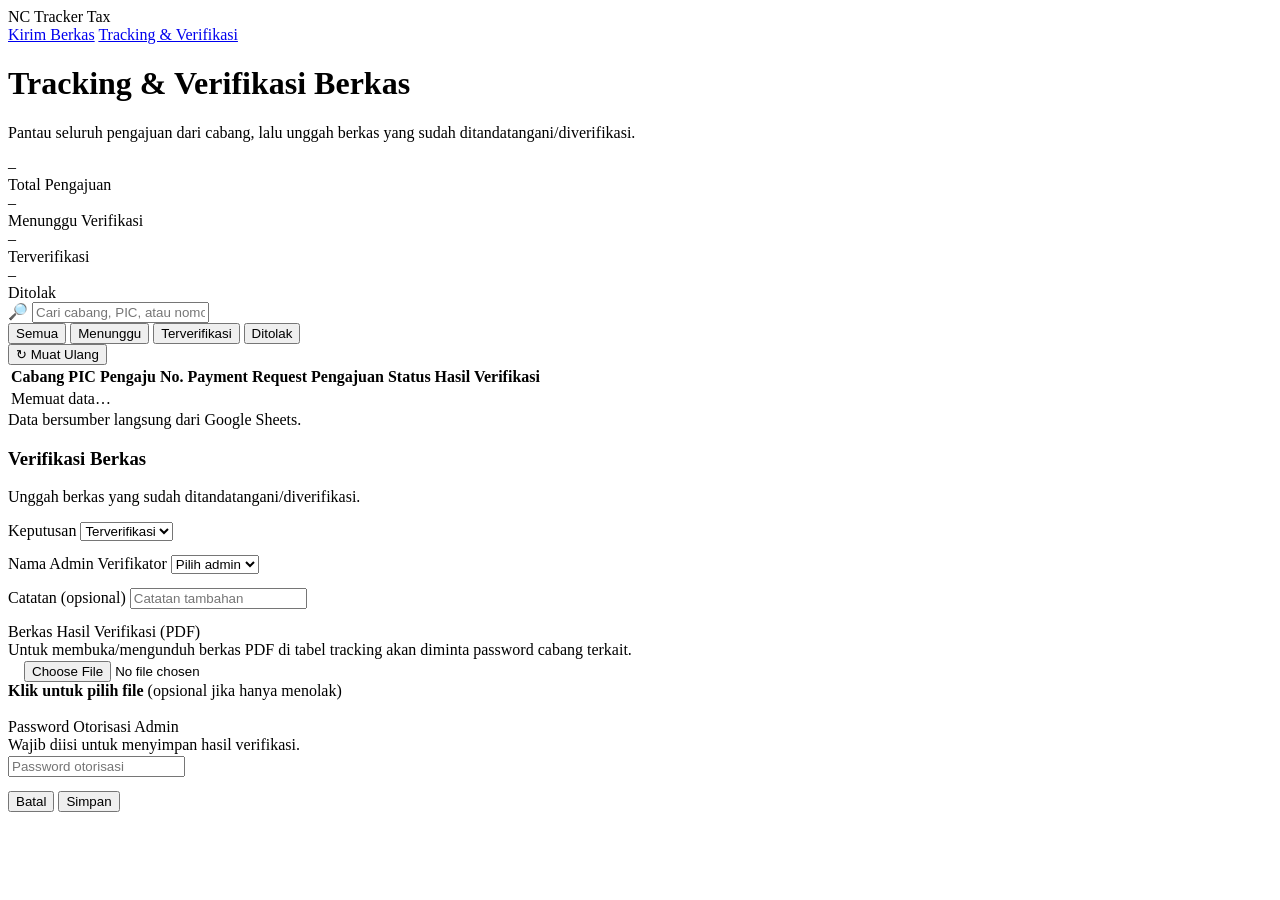
==== tracking.html @ 3864672f "Replace text input with select for admin verifier" ====
<!DOCTYPE html>
<html lang="id">
<head>
<meta charset="UTF-8">
<meta name="viewport" content="width=device-width, initial-scale=1.0">
<title>Tracking &amp; Verifikasi — NC Tracker Tax</title>
<link rel="stylesheet" href="assets/style.css">
</head>
<body>

<div class="topbar">
  <div class="topbar-inner">
    <div class="brand"><span class="brand-mark">NC</span> Tracker Tax</div>
    <nav class="nav-tabs">
      <a href="index.html">Kirim Berkas</a>
      <a href="tracking.html" class="active">Tracking &amp; Verifikasi</a>
    </nav>
  </div>
</div>

<div class="wrap">
  <div class="page-head">
    <h1>Tracking &amp; Verifikasi Berkas</h1>
    <p>Pantau seluruh pengajuan dari cabang, lalu unggah berkas yang sudah ditandatangani/diverifikasi.</p>
  </div>

  <div class="stat-row" id="statRow">
    <div class="stat-card"><div class="num" id="statTotal">–</div><div class="label">Total Pengajuan</div></div>
    <div class="stat-card"><div class="num" id="statPending">–</div><div class="label">Menunggu Verifikasi</div></div>
    <div class="stat-card"><div class="num" id="statVerified">–</div><div class="label">Terverifikasi</div></div>
    <div class="stat-card"><div class="num" id="statRejected">–</div><div class="label">Ditolak</div></div>
  </div>

  <div class="toolbar">
    <div class="search-box">
      <span>🔎</span>
      <input type="text" id="searchInput" placeholder="Cari cabang, PIC, atau nomor NC…">
    </div>
    <div class="filter-tabs" id="filterTabs">
      <button data-filter="all" class="active">Semua</button>
      <button data-filter="Menunggu Verifikasi">Menunggu</button>
      <button data-filter="Terverifikasi">Terverifikasi</button>
      <button data-filter="Ditolak">Ditolak</button>
    </div>
    <button class="btn btn-ghost btn-sm" id="refreshBtn">↻ Muat Ulang</button>
    <span id="lastUpdated" style="font-size:12px; color:var(--ink-soft); white-space:nowrap;"></span>
  </div>

  <div class="table-wrap">
    <table>
      <thead>
        <tr>
          <th>Cabang</th>
          <th>PIC Pengaju</th>
          <th>No. Payment Request</th>
          <th>Pengajuan</th>
          <th>Status</th>
          <th>Hasil Verifikasi</th>
          <th></th>
        </tr>
      </thead>
      <tbody id="tableBody">
        <tr><td colspan="7" class="empty-state">Memuat data…</td></tr>
      </tbody>
    </table>
  </div>

  <footer class="foot">Data bersumber langsung dari Google Sheets.</footer>
</div>

<!-- Modal verifikasi -->
<div class="modal-overlay" id="modalOverlay">
  <div class="modal">
    <h3>Verifikasi Berkas</h3>
    <p class="sub" id="modalSub">Unggah berkas yang sudah ditandatangani/diverifikasi.</p>

    <div class="field" style="margin-bottom:14px;">
      <label>Keputusan</label>
      <select id="modalStatus">
        <option value="Terverifikasi">Terverifikasi</option>
        <option value="Ditolak">Ditolak</option>
      </select>
    </div>

    <div class="field" style="margin-bottom:14px;">
      <label>Nama Admin Verifikator</label>
      <select id="modalAdmin">
        <option value="" disabled selected>Pilih admin</option>
        <option value="Widi">Widi</option>
        <option value="Gita">Gita</option>
      </select>
    </div>

    <div class="field" style="margin-bottom:14px;">
      <label>Catatan (opsional)</label>
      <input type="text" id="modalCatatan" placeholder="Catatan tambahan">
    </div>

    <div class="field">
      <label>Berkas Hasil Verifikasi (PDF)</label>
      <div class="hint" style="margin-bottom:2px;">Untuk membuka/mengunduh berkas PDF di tabel tracking akan diminta password cabang terkait.</div>
      <label class="dropzone" id="modalDropzone" style="padding:16px;">
        <input type="file" id="modalFileInput" accept="application/pdf">
        <div class="dz-text" id="modalDzText"><strong>Klik untuk pilih file</strong> (opsional jika hanya menolak)</div>
      </label>
    </div>

    <div class="field" style="margin-bottom:14px;">
      <label>Password Otorisasi Admin</label>
      <div class="hint" style="margin-bottom:2px;">Wajib diisi untuk menyimpan hasil verifikasi.</div>
      <input type="password" id="modalAuthPassword" placeholder="Password otorisasi" autocomplete="off">
    </div>

    <div class="modal-actions">
      <button class="btn btn-ghost btn-sm" id="modalCancel">Batal</button>
      <button class="btn btn-primary btn-sm" id="modalSubmit">Simpan</button>
    </div>
    <div class="status-msg" id="modalMsg" style="margin-top:10px;"></div>
  </div>
</div>

<script src="assets/branch-config.js"></script>
<script src="assets/config.js"></script>
<script src="assets/tracking.js"></script>
</body>
</html>
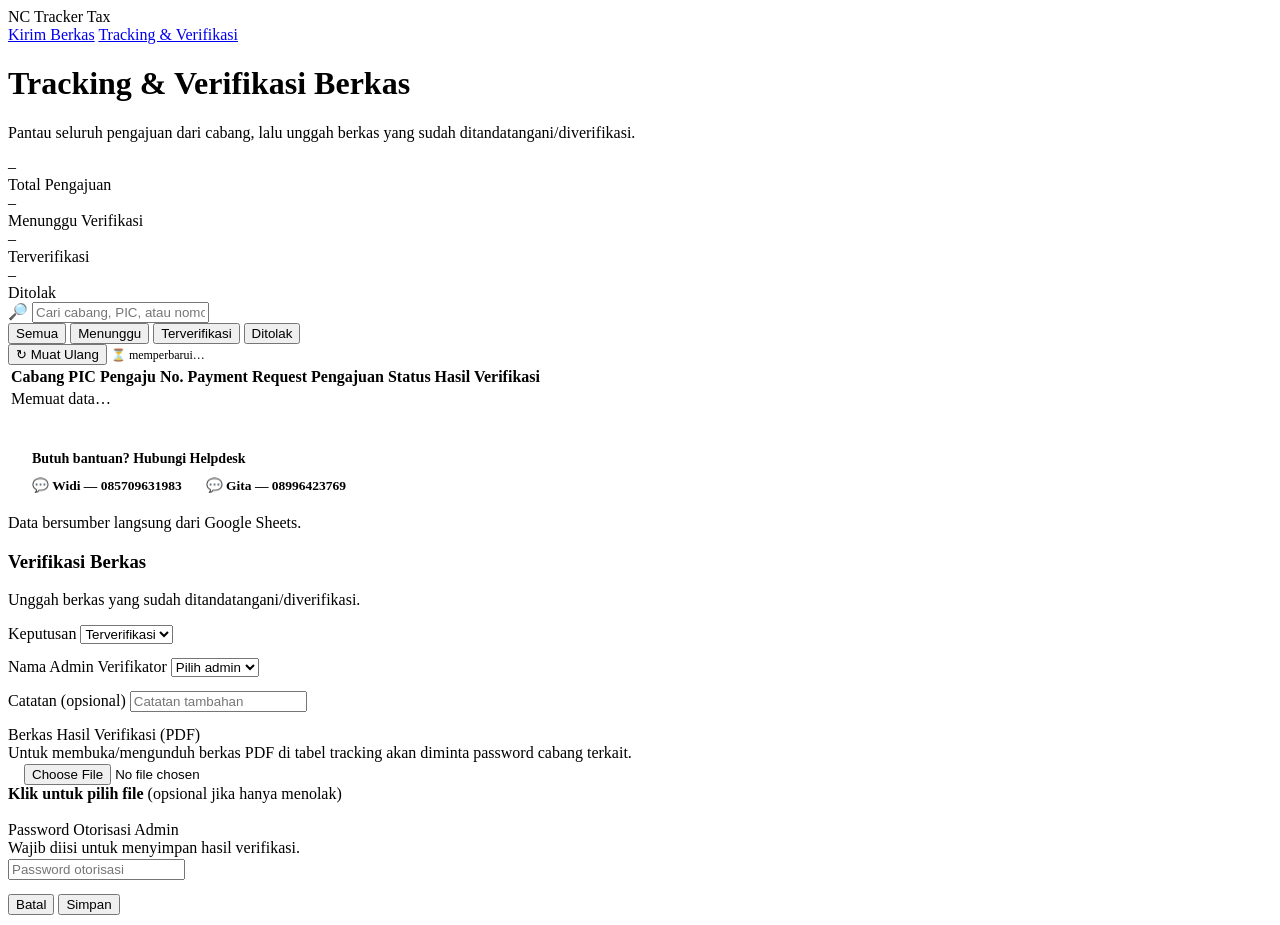
==== commit b7af40a0: "Add helpdesk contact information to tracking.html Added a helpdesk section with contact links for as" ====
--- a/tracking.html
+++ b/tracking.html
@@ -65,6 +65,14 @@
     </table>
   </div>
 
+  <div class="card" style="margin-top:20px; padding:20px 24px;">
+    <div style="font-weight:700; font-size:14px; margin-bottom:10px;">Butuh bantuan? Hubungi Helpdesk</div>
+    <div style="display:flex; gap:24px; flex-wrap:wrap;">
+      <a href="https://wa.me/6285709631983" target="_blank" style="display:flex; align-items:center; gap:8px; color:var(--success); text-decoration:none; font-weight:600; font-size:13.5px;">💬 Widi — 085709631983</a>
+      <a href="https://wa.me/628996423769" target="_blank" style="display:flex; align-items:center; gap:8px; color:var(--success); text-decoration:none; font-weight:600; font-size:13.5px;">💬 Gita — 08996423769</a>
+    </div>
+  </div>
+
   <footer class="foot">Data bersumber langsung dari Google Sheets.</footer>
 </div>
 
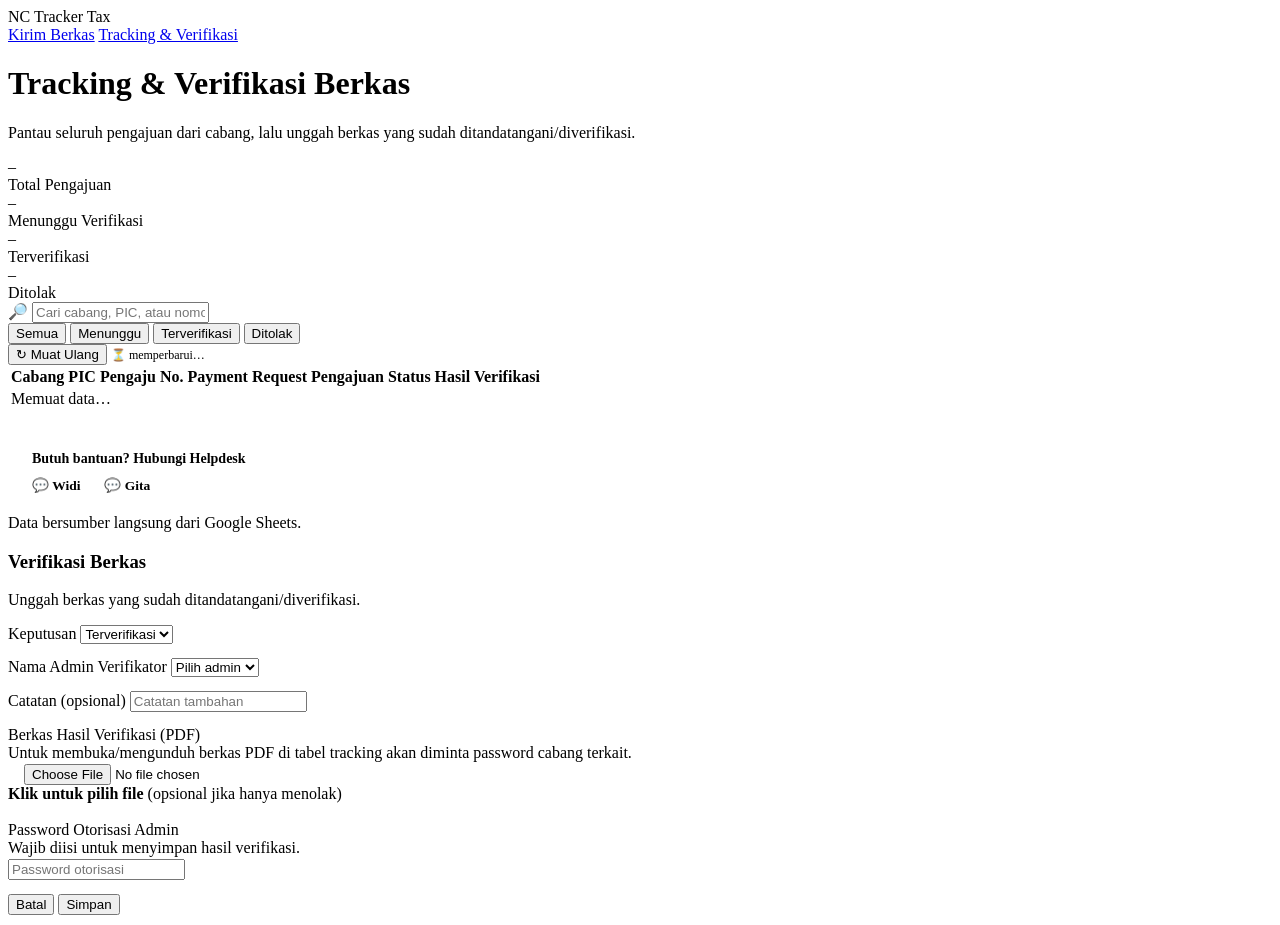
==== commit 0cdf3d5a: "Update contact links for Helpdesk support" ====
--- a/tracking.html
+++ b/tracking.html
@@ -68,8 +68,8 @@
   <div class="card" style="margin-top:20px; padding:20px 24px;">
     <div style="font-weight:700; font-size:14px; margin-bottom:10px;">Butuh bantuan? Hubungi Helpdesk</div>
     <div style="display:flex; gap:24px; flex-wrap:wrap;">
-      <a href="https://wa.me/6285709631983" target="_blank" style="display:flex; align-items:center; gap:8px; color:var(--success); text-decoration:none; font-weight:600; font-size:13.5px;">💬 Widi — 085709631983</a>
-      <a href="https://wa.me/628996423769" target="_blank" style="display:flex; align-items:center; gap:8px; color:var(--success); text-decoration:none; font-weight:600; font-size:13.5px;">💬 Gita — 08996423769</a>
+      <a href="https://wa.me/6285709631983" target="_blank" style="display:flex; align-items:center; gap:8px; color:var(--success); text-decoration:none; font-weight:600; font-size:13.5px;">💬 Widi</a>
+      <a href="https://wa.me/628996423769" target="_blank" style="display:flex; align-items:center; gap:8px; color:var(--success); text-decoration:none; font-weight:600; font-size:13.5px;">💬 Gita</a>
     </div>
   </div>
 
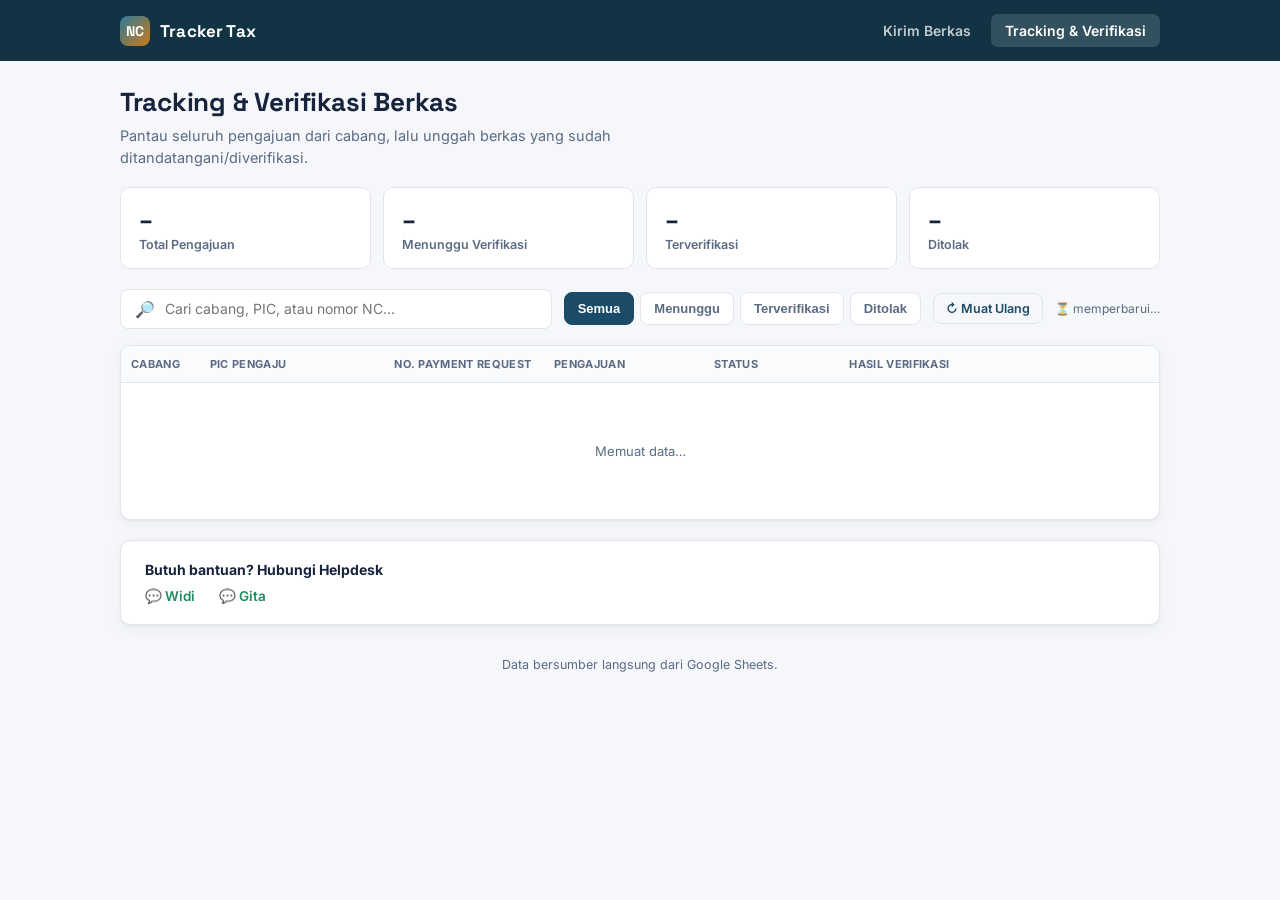
==== commit 6d9f847b: "Define column widths in tracking.html Add colgroup to define column widths in the table" ====
--- a/tracking.html
+++ b/tracking.html
@@ -48,6 +48,15 @@
 
   <div class="table-wrap">
     <table>
+      <colgroup>
+        <col style="width:64px;">
+        <col style="width:150px;">
+        <col style="width:130px;">
+        <col style="width:130px;">
+        <col style="width:110px;">
+        <col style="width:170px;">
+        <col style="width:90px;">
+      </colgroup>
       <thead>
         <tr>
           <th>Cabang</th>
--- a/assets/style.css
+++ b/assets/style.css
@@ -0,0 +1,385 @@
+@import url('https://fonts.googleapis.com/css2?family=Space+Grotesk:wght@500;600;700&family=Inter:wght@400;500;600;700&family=IBM+Plex+Mono:wght@500;600&display=swap');
+
+:root {
+  --bg: #F5F7FA;
+  --surface: #FFFFFF;
+  --ink: #16233A;
+  --ink-soft: #5B6B84;
+  --border: #E1E6EE;
+  --primary: #1B4B66;
+  --primary-dark: #123344;
+  --primary-soft: #E7F0F4;
+  --accent: #C97A1A;
+  --accent-soft: #FBEEDD;
+  --success: #1F8A5F;
+  --success-soft: #E4F5EC;
+  --danger: #C0392B;
+  --danger-soft: #FBEAE8;
+  --radius: 10px;
+  --shadow: 0 1px 2px rgba(22, 35, 58, 0.06), 0 4px 16px rgba(22, 35, 58, 0.05);
+}
+
+* { box-sizing: border-box; }
+
+body {
+  margin: 0;
+  background: var(--bg);
+  color: var(--ink);
+  font-family: 'Inter', system-ui, sans-serif;
+  -webkit-font-smoothing: antialiased;
+}
+
+.wrap {
+  max-width: 1080px;
+  margin: 0 auto;
+  padding: 0 20px 64px;
+}
+
+/* ---------- Topbar ---------- */
+.topbar {
+  background: var(--primary-dark);
+  color: #fff;
+}
+.topbar-inner {
+  max-width: 1080px;
+  margin: 0 auto;
+  padding: 14px 20px;
+  display: flex;
+  align-items: center;
+  justify-content: space-between;
+  gap: 16px;
+  flex-wrap: wrap;
+}
+.brand {
+  display: flex;
+  align-items: center;
+  gap: 10px;
+  font-family: 'Space Grotesk', sans-serif;
+  font-weight: 700;
+  font-size: 17px;
+  letter-spacing: 0.01em;
+}
+.brand-mark {
+  width: 30px; height: 30px;
+  border-radius: 8px;
+  background: linear-gradient(135deg, #2D7A99, var(--accent));
+  display: flex; align-items: center; justify-content: center;
+  font-size: 14px; font-weight: 700;
+  flex-shrink: 0;
+}
+.nav-tabs { display: flex; gap: 6px; }
+.nav-tabs a {
+  color: rgba(255,255,255,0.75);
+  text-decoration: none;
+  font-size: 14px;
+  font-weight: 600;
+  padding: 8px 14px;
+  border-radius: 7px;
+  transition: background 0.15s, color 0.15s;
+}
+.nav-tabs a:hover { color: #fff; background: rgba(255,255,255,0.08); }
+.nav-tabs a.active { color: #fff; background: rgba(255,255,255,0.14); }
+
+/* ---------- Page header ---------- */
+.page-head {
+  padding: 24px 0 18px;
+}
+.page-head h1 {
+  font-family: 'Space Grotesk', sans-serif;
+  font-size: 26px;
+  margin: 0 0 6px;
+  letter-spacing: -0.01em;
+}
+.page-head p {
+  color: var(--ink-soft);
+  margin: 0;
+  font-size: 14.5px;
+  max-width: 620px;
+  line-height: 1.5;
+}
+
+/* ---------- Card ---------- */
+.card {
+  background: var(--surface);
+  border: 1px solid var(--border);
+  border-radius: var(--radius);
+  box-shadow: var(--shadow);
+  padding: 28px;
+}
+
+/* ---------- Form ---------- */
+.form-grid {
+  display: grid;
+  grid-template-columns: 1fr 1fr;
+  gap: 18px 20px;
+}
+.field { display: flex; flex-direction: column; gap: 6px; }
+.field.full { grid-column: 1 / -1; }
+.field label {
+  font-size: 13px;
+  font-weight: 600;
+  color: var(--ink);
+}
+.field .hint {
+  font-size: 12px;
+  color: var(--ink-soft);
+  margin-top: -2px;
+}
+.field input[type=text],
+.field input[type=tel],
+.field select,
+.field textarea {
+  border: 1px solid var(--border);
+  border-radius: 8px;
+  padding: 10px 12px;
+  font-size: 14px;
+  font-family: inherit;
+  color: var(--ink);
+  background: #FCFDFE;
+  transition: border-color 0.15s, box-shadow 0.15s;
+}
+.field textarea { resize: vertical; min-height: 76px; font-family: 'IBM Plex Mono', monospace; font-size: 13px; }
+.field input:focus, .field select:focus, .field textarea:focus {
+  outline: none;
+  border-color: var(--primary);
+  box-shadow: 0 0 0 3px var(--primary-soft);
+}
+.field.required label::after { content: ' *'; color: var(--danger); }
+
+/* file dropzone */
+.dropzone {
+  border: 1.5px dashed var(--border);
+  border-radius: 8px;
+  padding: 22px;
+  text-align: center;
+  cursor: pointer;
+  background: #FCFDFE;
+  transition: border-color 0.15s, background 0.15s;
+}
+.dropzone:hover, .dropzone.drag { border-color: var(--primary); background: var(--primary-soft); }
+.dropzone input[type=file] { display: none; }
+.dropzone .dz-icon { font-size: 22px; margin-bottom: 6px; }
+.dropzone .dz-text { font-size: 13.5px; color: var(--ink-soft); }
+.dropzone .dz-text strong { color: var(--primary); }
+.dropzone .dz-file { font-size: 13.5px; font-weight: 600; color: var(--success); }
+
+.btn {
+  border: none;
+  border-radius: 8px;
+  font-family: inherit;
+  font-weight: 600;
+  font-size: 14px;
+  padding: 11px 20px;
+  cursor: pointer;
+  transition: transform 0.08s, opacity 0.15s, background 0.15s;
+  display: inline-flex;
+  align-items: center;
+  gap: 8px;
+}
+.btn:active { transform: scale(0.98); }
+.btn-primary { background: var(--primary); color: #fff; }
+.btn-primary:hover { background: var(--primary-dark); }
+.btn-primary:disabled { opacity: 0.55; cursor: not-allowed; }
+.btn-ghost { background: transparent; color: var(--primary); border: 1px solid var(--border); }
+.btn-ghost:hover { background: var(--primary-soft); }
+.btn-sm { padding: 7px 12px; font-size: 12.5px; }
+
+.form-actions { margin-top: 22px; display: flex; align-items: center; gap: 14px; }
+
+.status-msg { font-size: 13.5px; font-weight: 600; }
+.status-msg.ok { color: var(--success); }
+.status-msg.err { color: var(--danger); }
+
+/* ---------- Branch badge ---------- */
+.badge-cabang {
+  display: inline-flex;
+  align-items: center;
+  justify-content: center;
+  min-width: 38px;
+  padding: 3px 6px;
+  border-radius: 6px;
+  background: var(--primary-soft);
+  color: var(--primary-dark);
+  font-family: 'IBM Plex Mono', monospace;
+  font-weight: 600;
+  font-size: 12.5px;
+  letter-spacing: 0.04em;
+  border: 1px solid #CFE0E7;
+}
+
+/* ---------- Status pill ---------- */
+.pill {
+  display: inline-flex;
+  align-items: center;
+  gap: 6px;
+  padding: 4px 10px;
+  border-radius: 999px;
+  font-size: 12px;
+  font-weight: 600;
+  white-space: nowrap;
+}
+.pill::before { content: ''; width: 6px; height: 6px; border-radius: 50%; }
+.pill.pending { background: var(--accent-soft); color: var(--accent); }
+.pill.pending::before { background: var(--accent); }
+.pill.verified { background: var(--success-soft); color: var(--success); }
+.pill.verified::before { background: var(--success); }
+.pill.rejected { background: var(--danger-soft); color: var(--danger); }
+.pill.rejected::before { background: var(--danger); }
+
+/* ---------- Toolbar (tracking page) ---------- */
+.toolbar {
+  display: flex;
+  gap: 12px;
+  flex-wrap: wrap;
+  align-items: center;
+  justify-content: space-between;
+  margin-bottom: 16px;
+}
+.search-box {
+  flex: 1;
+  min-width: 220px;
+  display: flex;
+  align-items: center;
+  gap: 8px;
+  background: var(--surface);
+  border: 1px solid var(--border);
+  border-radius: 8px;
+  padding: 9px 14px;
+}
+.search-box input {
+  border: none; outline: none; font-size: 14px; width: 100%; font-family: inherit; background: transparent;
+}
+.filter-tabs { display: flex; gap: 6px; }
+.filter-tabs button {
+  border: 1px solid var(--border);
+  background: var(--surface);
+  color: var(--ink-soft);
+  font-size: 13px;
+  font-weight: 600;
+  padding: 8px 13px;
+  border-radius: 8px;
+  cursor: pointer;
+}
+.filter-tabs button.active { background: var(--primary); border-color: var(--primary); color: #fff; }
+
+.stat-row {
+  display: grid;
+  grid-template-columns: repeat(4, 1fr);
+  gap: 12px;
+  margin-bottom: 20px;
+}
+.stat-card {
+  background: var(--surface);
+  border: 1px solid var(--border);
+  border-radius: var(--radius);
+  padding: 16px 18px;
+}
+.stat-card .num { font-family: 'Space Grotesk', sans-serif; font-size: 24px; font-weight: 700; }
+.stat-card .label { font-size: 12.5px; color: var(--ink-soft); font-weight: 600; margin-top: 2px; }
+
+/* ---------- Table ---------- */
+.table-wrap {
+  background: var(--surface);
+  border: 1px solid var(--border);
+  border-radius: var(--radius);
+  overflow: hidden;
+  box-shadow: var(--shadow);
+}
+table { width: 100%; border-collapse: collapse; font-size: 13px; table-layout: fixed; }
+thead th {
+  text-align: left;
+  font-size: 11px;
+  text-transform: uppercase;
+  letter-spacing: 0.03em;
+  color: var(--ink-soft);
+  padding: 11px 10px;
+  background: #FAFBFD;
+  border-bottom: 1px solid var(--border);
+  white-space: nowrap;
+}
+tbody td {
+  padding: 11px 10px;
+  border-bottom: 1px solid var(--border);
+  vertical-align: middle;
+  overflow: hidden;
+}
+tbody tr:last-child td { border-bottom: none; }
+tbody tr:hover { background: #FAFBFD; }
+.cell-pic { display: flex; flex-direction: column; gap: 2px; }
+.cell-pic .name { font-weight: 600; }
+.cell-pic .phone { font-size: 12px; color: var(--ink-soft); }
+.cell-nc { font-family: 'IBM Plex Mono', monospace; font-size: 12px; white-space: pre-line; word-break: break-word; color: var(--ink-soft); }
+.cell-id { font-family: 'IBM Plex Mono', monospace; font-size: 11.5px; color: var(--ink-soft); }
+.link-inline { color: var(--primary); font-weight: 600; font-size: 13px; text-decoration: none; }
+.link-inline:hover { text-decoration: underline; }
+.link-inline-btn {
+  color: var(--primary); font-weight: 600; font-size: 13px; text-decoration: none;
+  background: none; border: none; padding: 0; cursor: pointer; font-family: inherit;
+}
+.link-inline-btn:hover { text-decoration: underline; }
+.empty-state { text-align: center; padding: 60px 20px; color: var(--ink-soft); }
+.empty-state .em-icon { font-size: 30px; margin-bottom: 10px; }
+
+/* ---------- Modal ---------- */
+.modal-overlay {
+  position: fixed; inset: 0; background: rgba(18, 51, 68, 0.45);
+  display: none; align-items: center; justify-content: center; padding: 20px; z-index: 50;
+}
+.modal-overlay.open { display: flex; }
+.modal {
+  background: var(--surface); border-radius: var(--radius);
+  max-width: 480px; width: 100%; padding: 26px;
+  box-shadow: 0 12px 40px rgba(0,0,0,0.2);
+}
+.modal h3 { font-family: 'Space Grotesk', sans-serif; margin: 0 0 4px; font-size: 18px; }
+.modal .sub { color: var(--ink-soft); font-size: 13px; margin: 0 0 18px; }
+.modal-actions { display: flex; justify-content: flex-end; gap: 10px; margin-top: 20px; }
+
+footer.foot {
+  text-align: center;
+  color: var(--ink-soft);
+  font-size: 12.5px;
+  padding: 32px 20px 0;
+}
+
+/* ---------- Mode padat: halaman Kirim Berkas, dipadatkan JARAKNYA saja
+   (bukan ukuran font) supaya tetap konsisten & nyaman dibaca seperti halaman Tracking ---------- */
+body.compact-form {
+  height: 100vh;
+  overflow: auto; /* tetap bisa scroll sebagai cadangan kalau layar sangat pendek */
+  display: flex;
+  flex-direction: column;
+}
+body.compact-form .wrap { padding-bottom: 16px; flex: 1; display: flex; flex-direction: column; }
+body.compact-form .card { padding: 22px 26px; }
+body.compact-form .form-grid { gap: 14px 20px; }
+body.compact-form textarea { min-height: 56px; }
+body.compact-form .dropzone { padding: 16px; }
+body.compact-form .form-actions { margin-top: 16px; }
+
+.foot-bar {
+  margin-top: auto;
+  padding: 12px 0 4px;
+  display: flex;
+  align-items: center;
+  justify-content: center;
+  gap: 8px;
+  flex-wrap: wrap;
+  font-size: 11.5px;
+  color: var(--ink-soft);
+  text-align: center;
+}
+.foot-bar-sep { color: var(--border); }
+.foot-bar-link {
+  color: var(--success);
+  text-decoration: none;
+  font-weight: 600;
+}
+.foot-bar-link:hover { text-decoration: underline; }
+
+@media (max-width: 700px) {
+  .form-grid { grid-template-columns: 1fr; }
+  .stat-row { grid-template-columns: 1fr 1fr; }
+  .table-wrap { overflow-x: auto; }
+  table { min-width: 640px; table-layout: auto; }
+}
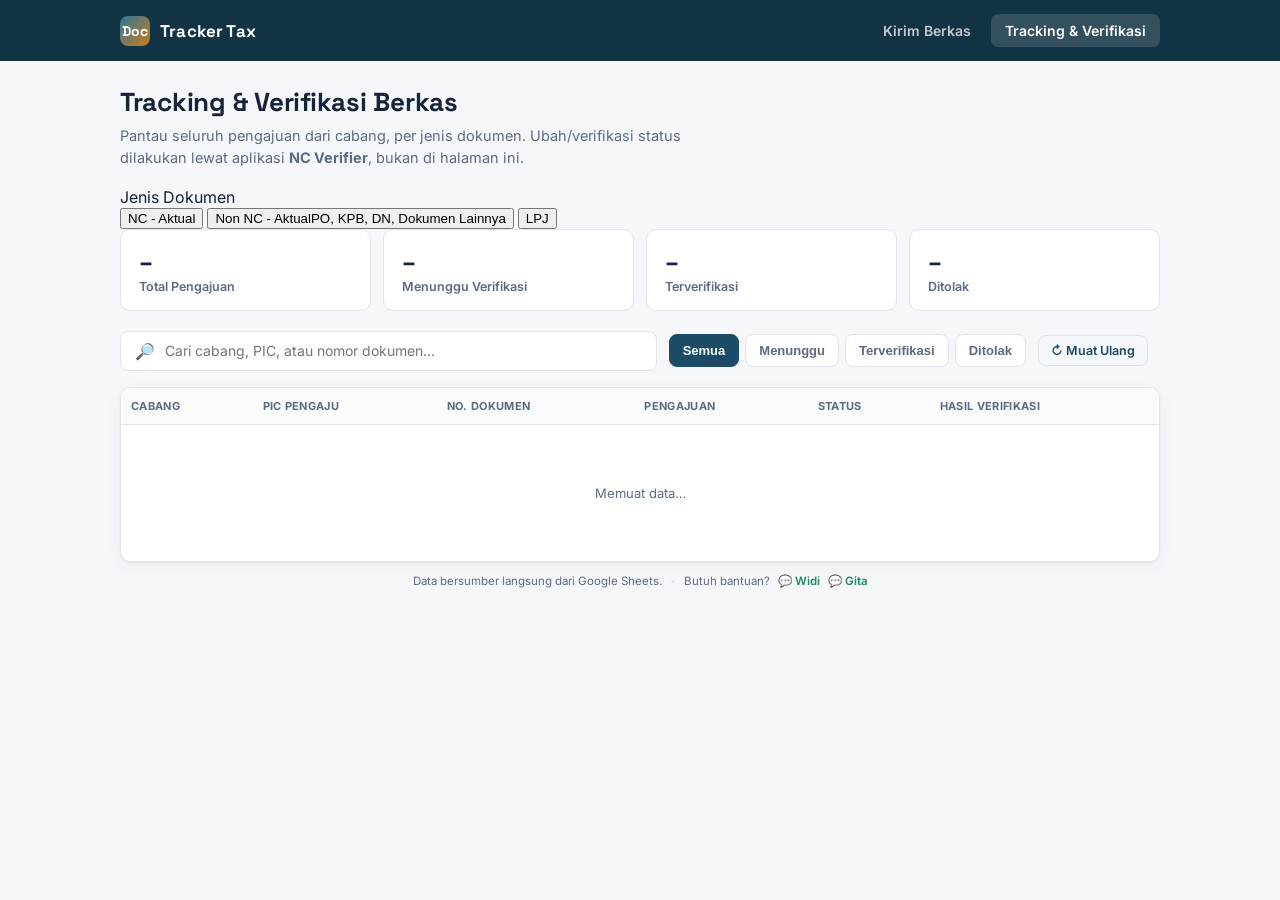
==== commit 03d9f7d4: "Update tracking page branding and layout Updated the title and branding from 'NC Tracker Tax' to 'Do" ====
--- a/tracking.html
+++ b/tracking.html
@@ -3,14 +3,14 @@
 <head>
 <meta charset="UTF-8">
 <meta name="viewport" content="width=device-width, initial-scale=1.0">
-<title>Tracking &amp; Verifikasi — NC Tracker Tax</title>
+<title>Tracking &amp; Verifikasi — Doc Tracker Tax</title>
 <link rel="stylesheet" href="assets/style.css">
 </head>
 <body>
 
 <div class="topbar">
   <div class="topbar-inner">
-    <div class="brand"><span class="brand-mark">NC</span> Tracker Tax</div>
+    <div class="brand"><span class="brand-mark">Doc</span> Tracker Tax</div>
     <nav class="nav-tabs">
       <a href="index.html">Kirim Berkas</a>
       <a href="tracking.html" class="active">Tracking &amp; Verifikasi</a>
@@ -18,121 +18,69 @@
   </div>
 </div>
 
-<div class="wrap">
+<div class="wrap wrap-wide">
   <div class="page-head">
     <h1>Tracking &amp; Verifikasi Berkas</h1>
-    <p>Pantau seluruh pengajuan dari cabang, lalu unggah berkas yang sudah ditandatangani/diverifikasi.</p>
+    <p>Pantau seluruh pengajuan dari cabang, per jenis dokumen. Ubah/verifikasi status dilakukan lewat aplikasi <strong>NC Verifier</strong>, bukan di halaman ini.</p>
   </div>
 
-  <div class="stat-row" id="statRow">
-    <div class="stat-card"><div class="num" id="statTotal">–</div><div class="label">Total Pengajuan</div></div>
-    <div class="stat-card"><div class="num" id="statPending">–</div><div class="label">Menunggu Verifikasi</div></div>
-    <div class="stat-card"><div class="num" id="statVerified">–</div><div class="label">Terverifikasi</div></div>
-    <div class="stat-card"><div class="num" id="statRejected">–</div><div class="label">Ditolak</div></div>
-  </div>
+  <div class="dash-wrap">
+    <aside class="dash-sidebar" id="dashSidebar">
+      <div class="dash-sidebar-title">Jenis Dokumen</div>
+      <button class="dash-menu-item active" data-jenis="NC - Aktual">NC - Aktual</button>
+      <button class="dash-menu-item" data-jenis="Non NC - Aktual (PO, KPB, DN, Dokumen Lainnya)">Non NC - Aktual<span class="sub-label">PO, KPB, DN, Dokumen Lainnya</span></button>
+      <button class="dash-menu-item" data-jenis="LPJ">LPJ</button>
+    </aside>
 
-  <div class="toolbar">
-    <div class="search-box">
-      <span>🔎</span>
-      <input type="text" id="searchInput" placeholder="Cari cabang, PIC, atau nomor NC…">
-    </div>
-    <div class="filter-tabs" id="filterTabs">
-      <button data-filter="all" class="active">Semua</button>
-      <button data-filter="Menunggu Verifikasi">Menunggu</button>
-      <button data-filter="Terverifikasi">Terverifikasi</button>
-      <button data-filter="Ditolak">Ditolak</button>
-    </div>
-    <button class="btn btn-ghost btn-sm" id="refreshBtn">↻ Muat Ulang</button>
-    <span id="lastUpdated" style="font-size:12px; color:var(--ink-soft); white-space:nowrap;"></span>
-  </div>
+    <div class="dash-content">
+      <div class="stat-row" id="statRow">
+        <div class="stat-card"><div class="num" id="statTotal">–</div><div class="label">Total Pengajuan</div></div>
+        <div class="stat-card"><div class="num" id="statPending">–</div><div class="label">Menunggu Verifikasi</div></div>
+        <div class="stat-card"><div class="num" id="statVerified">–</div><div class="label">Terverifikasi</div></div>
+        <div class="stat-card"><div class="num" id="statRejected">–</div><div class="label">Ditolak</div></div>
+      </div>
 
-  <div class="table-wrap">
-    <table>
-      <colgroup>
-        <col style="width:64px;">
-        <col style="width:150px;">
-        <col style="width:130px;">
-        <col style="width:130px;">
-        <col style="width:110px;">
-        <col style="width:170px;">
-        <col style="width:90px;">
-      </colgroup>
-      <thead>
-        <tr>
-          <th>Cabang</th>
-          <th>PIC Pengaju</th>
-          <th>No. Payment Request</th>
-          <th>Pengajuan</th>
-          <th>Status</th>
-          <th>Hasil Verifikasi</th>
-          <th></th>
-        </tr>
-      </thead>
-      <tbody id="tableBody">
-        <tr><td colspan="7" class="empty-state">Memuat data…</td></tr>
-      </tbody>
-    </table>
-  </div>
+      <div class="toolbar">
+        <div class="search-box">
+          <span>🔎</span>
+          <input type="text" id="searchInput" placeholder="Cari cabang, PIC, atau nomor dokumen…">
+        </div>
+        <div class="filter-tabs" id="filterTabs">
+          <button data-filter="all" class="active">Semua</button>
+          <button data-filter="Menunggu Verifikasi">Menunggu</button>
+          <button data-filter="Terverifikasi">Terverifikasi</button>
+          <button data-filter="Ditolak">Ditolak</button>
+        </div>
+        <button class="btn btn-ghost btn-sm" id="refreshBtn">↻ Muat Ulang</button>
+        <span id="lastUpdated" style="font-size:12px; color:var(--ink-soft); white-space:nowrap;"></span>
+      </div>
 
-  <div class="card" style="margin-top:20px; padding:20px 24px;">
-    <div style="font-weight:700; font-size:14px; margin-bottom:10px;">Butuh bantuan? Hubungi Helpdesk</div>
-    <div style="display:flex; gap:24px; flex-wrap:wrap;">
-      <a href="https://wa.me/6285709631983" target="_blank" style="display:flex; align-items:center; gap:8px; color:var(--success); text-decoration:none; font-weight:600; font-size:13.5px;">💬 Widi</a>
-      <a href="https://wa.me/628996423769" target="_blank" style="display:flex; align-items:center; gap:8px; color:var(--success); text-decoration:none; font-weight:600; font-size:13.5px;">💬 Gita</a>
+      <div class="table-wrap">
+        <table>
+          <thead>
+            <tr>
+              <th>Cabang</th>
+              <th>PIC Pengaju</th>
+              <th>No. Dokumen</th>
+              <th>Pengajuan</th>
+              <th>Status</th>
+              <th>Hasil Verifikasi</th>
+            </tr>
+          </thead>
+          <tbody id="tableBody">
+            <tr><td colspan="6" class="empty-state">Memuat data…</td></tr>
+          </tbody>
+        </table>
+      </div>
     </div>
   </div>
 
-  <footer class="foot">Data bersumber langsung dari Google Sheets.</footer>
-</div>
-
-<!-- Modal verifikasi -->
-<div class="modal-overlay" id="modalOverlay">
-  <div class="modal">
-    <h3>Verifikasi Berkas</h3>
-    <p class="sub" id="modalSub">Unggah berkas yang sudah ditandatangani/diverifikasi.</p>
-
-    <div class="field" style="margin-bottom:14px;">
-      <label>Keputusan</label>
-      <select id="modalStatus">
-        <option value="Terverifikasi">Terverifikasi</option>
-        <option value="Ditolak">Ditolak</option>
-      </select>
-    </div>
-
-    <div class="field" style="margin-bottom:14px;">
-      <label>Nama Admin Verifikator</label>
-      <select id="modalAdmin">
-        <option value="" disabled selected>Pilih admin</option>
-        <option value="Widi">Widi</option>
-        <option value="Gita">Gita</option>
-      </select>
-    </div>
-
-    <div class="field" style="margin-bottom:14px;">
-      <label>Catatan (opsional)</label>
-      <input type="text" id="modalCatatan" placeholder="Catatan tambahan">
-    </div>
-
-    <div class="field">
-      <label>Berkas Hasil Verifikasi (PDF)</label>
-      <div class="hint" style="margin-bottom:2px;">Untuk membuka/mengunduh berkas PDF di tabel tracking akan diminta password cabang terkait.</div>
-      <label class="dropzone" id="modalDropzone" style="padding:16px;">
-        <input type="file" id="modalFileInput" accept="application/pdf">
-        <div class="dz-text" id="modalDzText"><strong>Klik untuk pilih file</strong> (opsional jika hanya menolak)</div>
-      </label>
-    </div>
-
-    <div class="field" style="margin-bottom:14px;">
-      <label>Password Otorisasi Admin</label>
-      <div class="hint" style="margin-bottom:2px;">Wajib diisi untuk menyimpan hasil verifikasi.</div>
-      <input type="password" id="modalAuthPassword" placeholder="Password otorisasi" autocomplete="off">
-    </div>
-
-    <div class="modal-actions">
-      <button class="btn btn-ghost btn-sm" id="modalCancel">Batal</button>
-      <button class="btn btn-primary btn-sm" id="modalSubmit">Simpan</button>
-    </div>
-    <div class="status-msg" id="modalMsg" style="margin-top:10px;"></div>
+  <div class="foot-bar">
+    <span>Data bersumber langsung dari Google Sheets.</span>
+    <span class="foot-bar-sep">•</span>
+    <span>Butuh bantuan?</span>
+    <a href="https://wa.me/6285709631983" target="_blank" class="foot-bar-link">💬 Widi</a>
+    <a href="https://wa.me/628996423769" target="_blank" class="foot-bar-link">💬 Gita</a>
   </div>
 </div>
 
--- a/assets/style.css
+++ b/assets/style.css
@@ -285,7 +285,7 @@
   overflow: hidden;
   box-shadow: var(--shadow);
 }
-table { width: 100%; border-collapse: collapse; font-size: 13px; table-layout: fixed; }
+table { width: 100%; border-collapse: collapse; font-size: 13px; table-layout: auto; }
 thead th {
   text-align: left;
   font-size: 11px;
@@ -298,17 +298,24 @@
   white-space: nowrap;
 }
 tbody td {
-  padding: 11px 10px;
+  padding: 12px 10px;
   border-bottom: 1px solid var(--border);
-  vertical-align: middle;
+  vertical-align: top;
   overflow: hidden;
 }
 tbody tr:last-child td { border-bottom: none; }
 tbody tr:hover { background: #FAFBFD; }
 .cell-pic { display: flex; flex-direction: column; gap: 2px; }
 .cell-pic .name { font-weight: 600; }
+.name-truncate {
+  display: block;
+  max-width: 100%;
+  overflow: hidden;
+  text-overflow: ellipsis;
+  white-space: nowrap;
+}
 .cell-pic .phone { font-size: 12px; color: var(--ink-soft); }
-.cell-nc { font-family: 'IBM Plex Mono', monospace; font-size: 12px; white-space: pre-line; word-break: break-word; color: var(--ink-soft); }
+.cell-nc { font-family: 'IBM Plex Mono', monospace; font-size: 12px; white-space: nowrap; overflow: hidden; text-overflow: ellipsis; max-width: 130px; color: var(--ink-soft); }
 .cell-id { font-family: 'IBM Plex Mono', monospace; font-size: 11.5px; color: var(--ink-soft); }
 .link-inline { color: var(--primary); font-weight: 600; font-size: 13px; text-decoration: none; }
 .link-inline:hover { text-decoration: underline; }
